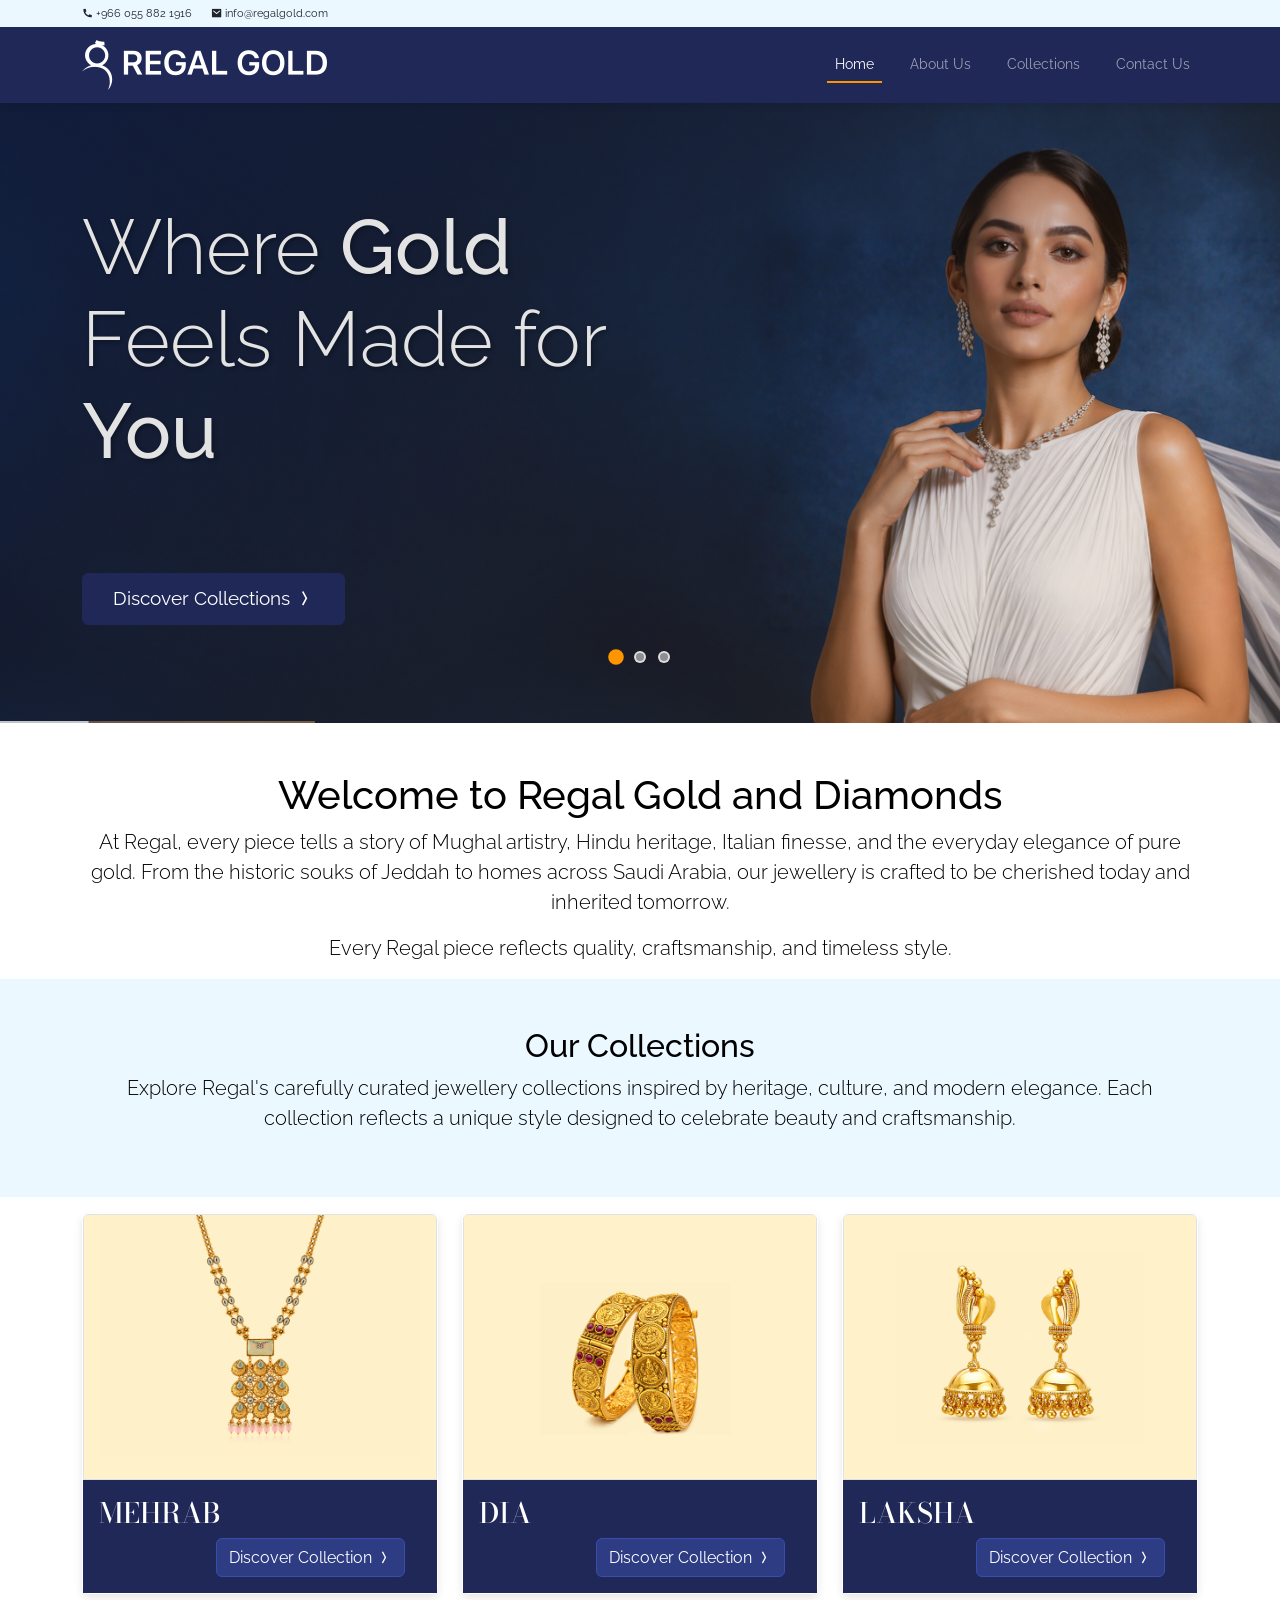
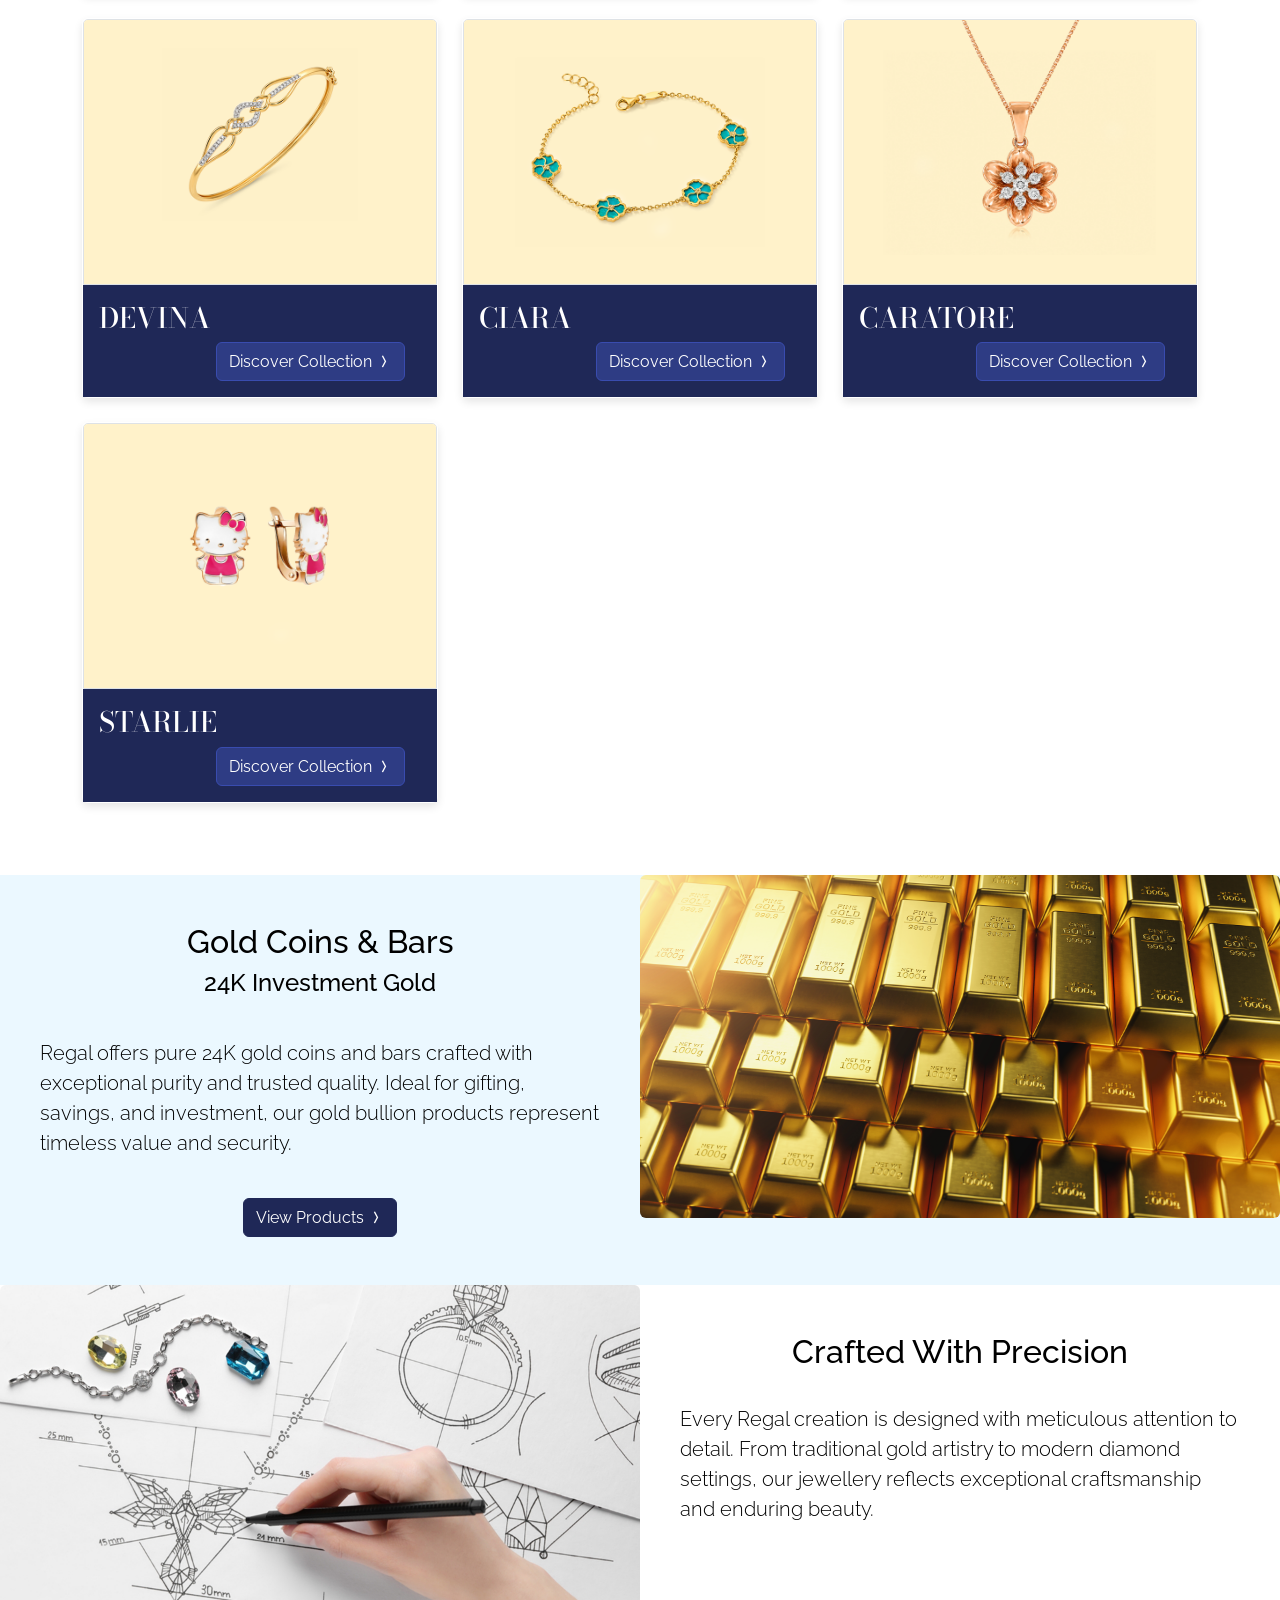
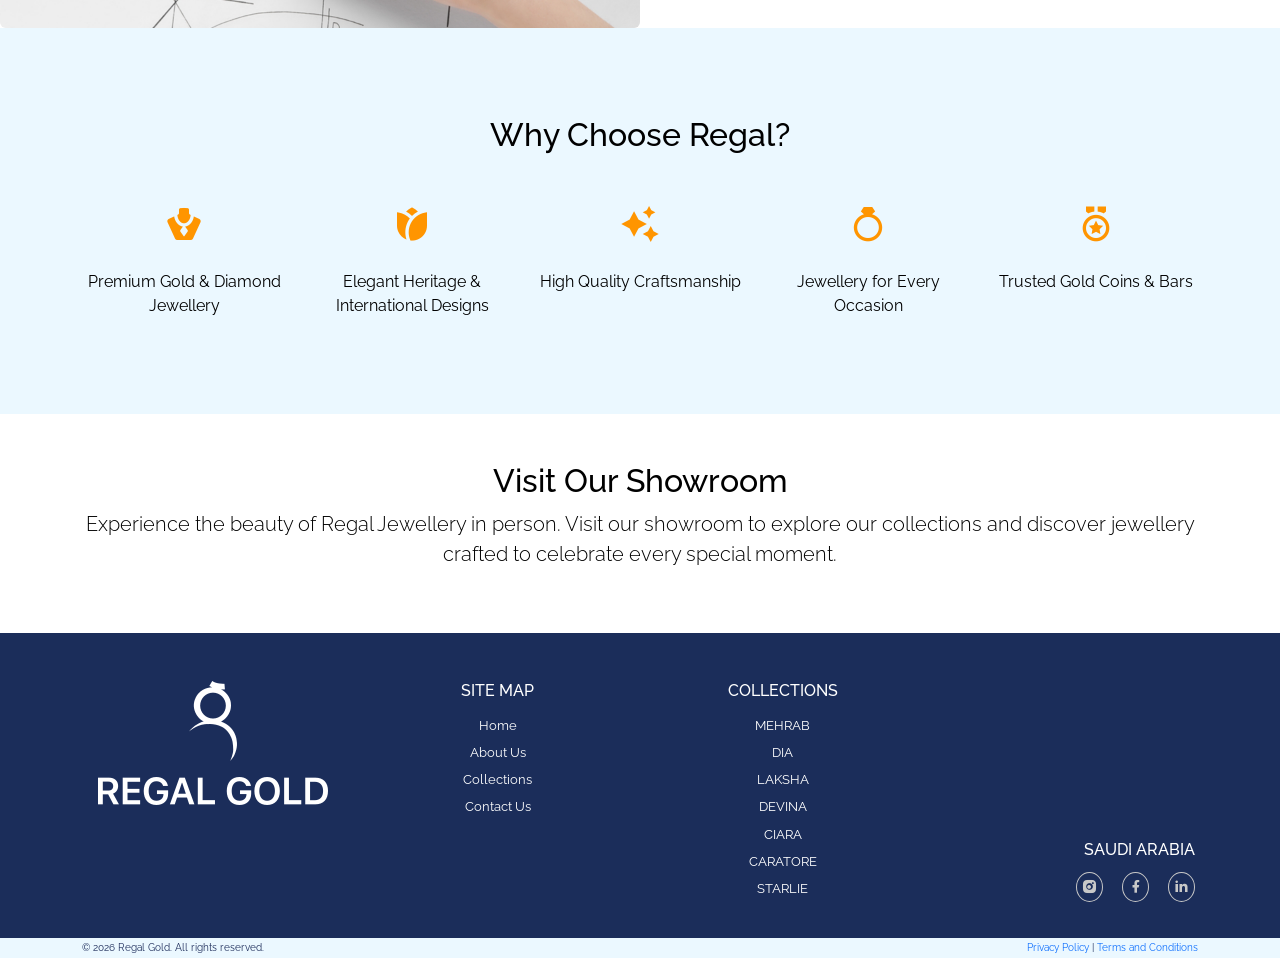
==== index.html @ 946ecf80 "Full and first commit" ====
<!DOCTYPE html>
<html lang="en">
<head>
    <meta charset="UTF-8">
    <meta name="viewport" content="width=device-width, initial-scale=1.0">
    <meta name="description" content="Regal Gold is a premium gold jewellers in Saudi Arabia, offering exquisite designs and exceptional craftsmanship.">
    <meta name="keywords" content="Regal Gold, gold jewelry, Saudi Arabia, exquisite designs, exceptional craftsmanship">
    <title>Regal Gold</title>

    <link rel="icon" href="favicon.ico" type="image/x-icon">
    <link rel="preconnect" href="https://fonts.googleapis.com">
    <link rel="preconnect" href="https://fonts.gstatic.com" crossorigin>
    <link href="https://fonts.googleapis.com/css2?family=Bodoni+Moda+SC:ital,opsz,wght@0,6..96,400..900;1,6..96,400..900&family=Cormorant:ital,wght@0,300..700;1,300..700&family=Raleway:ital,wght@0,100..900;1,100..900&display=swap" rel="stylesheet">

    <link rel="stylesheet" href="vendor/bs/css/bootstrap.min.css">
    <link rel="stylesheet" href="vendor/RemixIcon_Fonts/fonts/remixicon.css">
    <link rel="stylesheet" href="vendor/animate/animate.min.css">
    <link rel="stylesheet" href="https://unpkg.com/aos@next/dist/aos.css" />
    <link rel="stylesheet" href="styles.css?v=1.4">

</head>
<body>
    <header>
        <div class="top-bar">
            <div class="container">
                <div class="row">
                    <div class="col-12">
                        <span class="text-decoration-none text-dark me-3"><i class="ri-phone-fill"></i></a> +966 055 882 1916</span>
                        <span class="text-decoration-none text-dark me-3"><i class="ri-mail-fill"></i></a> info@regalgold.com</span>
                    </div>
                </div>
            </div>
        </div>
        <nav class="navbar navbar-expand-lg" data-bs-theme="dark">
            <div class="container">
                <a class="navbar-brand" href="#"><img src="assets/images/regal_gold_top_logo.png" alt="Regal Gold Logo"></a>
                <button class="navbar-toggler" type="button" data-bs-toggle="collapse" data-bs-target="#navbarNav"
                    aria-controls="navbarNav" aria-expanded="false" aria-label="Toggle navigation">
                    <span class="navbar-toggler-icon"></span>
                </button>
                <div class="collapse navbar-collapse" id="navbarNav">
                    <ul class="navbar-nav ms-auto">
                        <li class="nav-item">
                            <a class="nav-link active" href="#">Home</a>
                        </li>
                        <li class="nav-item">
                            <a class="nav-link" href="about-us.html">About Us</a>
                        </li>
                        <li class="nav-item">
                            <a class="nav-link" href="collections.html">Collections</a>
                        </li>
                        <li class="nav-item">
                            <a class="nav-link" href="contact-us.html">Contact Us</a>
                        </li>
                    </ul>
                </div>
            </div>
        </nav>
    </header>
    <div id="home-hero" class="hero-slideshow">
        <!-- Slide 1 -->
        <div class="hero-slide" style="background-image: url('assets/images/home-page-main-Banner.png');">
            <div class="hero-overlay"></div>
            <div class="hero-content">
                <div class="container">
                    <div class="row align-items-center">
                        <div class="col-md-6 text-center text-md-start">
                            <h1 class="animate__animated animate__fadeInDown">Where <b>Gold</b><br> Feels Made for <b>You</b></h1>
                            <p class="lead">&nbsp;</p>
                            <a href="collections.html" id="home_banner_btn" class="btn btn-primary animate__animated animate__fadeInUp animate__delay-1s">Discover Collections <i class="ri-arrow-right-wide-line"></i></a>
                        </div>
                    </div>
                </div>
            </div>
        </div>

        <!-- Slide 2 -->
        <div class="hero-slide" style="background-image: url('assets/images/home-banner-2a.png');">
            <div class="hero-overlay"></div>
            <div class="hero-content">
                <div class="container">
                    <div class="row align-items-center">
                        <div class="col-md-6 text-center text-md-start">
                            <h1 class="animate__animated animate__fadeInDown">Exquisite <b>Heritage</b><br> Meets <b>Elegance</b></h1>
                            <p class="lead">&nbsp;</p>
                            <a href="collections.html" id="home_banner_btn" class="btn btn-primary animate__animated animate__fadeInUp animate__delay-1s">Explore Now <i class="ri-arrow-right-wide-line"></i></a>
                        </div>
                    </div>
                </div>
            </div>
        </div> 

        <!-- Slide 3 -->
        <div class="hero-slide" style="background-image: url('assets/images/home-banner-3a.png');">
            <div class="hero-overlay"></div>
            <div class="hero-content">
                <div class="container">
                    <div class="row align-items-center">
                        <div class="col-md-6 text-center text-md-start">
                            <h1 class="animate__animated animate__fadeInDown">Crafted for <b>Your</b><br> Special <br><b>Moments</b></h1>
                            <p class="lead">&nbsp;</p>
                            <a href="collections.html" id="home_banner_btn" class="btn btn-primary animate__animated animate__fadeInUp animate__delay-1s">Browse Collections <i class="ri-arrow-right-wide-line"></i></a>
                        </div>
                    </div>
                </div>
            </div>
        </div>

        <!-- <div class="scroll-indicator" style="position: absolute; bottom: 15px; left: 0%; transform: translateX(-50%); opacity: 0.7; width: 100%; text-align: center; z-index: 10;">
            <div style="font-size: 1.5em; color: white; animation: bounce-down 2s infinite;">
                <i class="ri-arrow-down-double-fill"></i>
            </div>
        </div> -->

        <!-- Slide indicators -->
        <div class="hero-indicators">
            <span class="indicator active" data-slide="0"></span>
            <span class="indicator" data-slide="1"></span>
            <span class="indicator" data-slide="2"></span>
        </div>
    </div>

    <div class="container mt-5">
        <div class="row">
            <div class="col-12 text-center">
                <h1 class="animate__animated animate__fadeInDown" data-aos="fade-down" data-aos-duration="800">Welcome to Regal Gold and Diamonds</h1>
                <p class="lead animate__animated animate__fadeInUp" data-aos="fade-up" data-aos-duration="800" data-aos-delay="200">At Regal, every piece tells a story of Mughal artistry, Hindu heritage, Italian finesse, and the everyday elegance of pure gold. From the historic souks of Jeddah to homes across Saudi Arabia, our jewellery is crafted to be cherished today and inherited tomorrow.</p>
                <p class="lead animate__animated animate__fadeInUp" data-aos="fade-up" data-aos-duration="800" data-aos-delay="400">Every Regal piece reflects quality, craftsmanship, and timeless style.</p>
            </div>
        </div>
    </div>

    <div class="lighter-bg py-5">
        <div class="container">
            <div class="row">
                <div class="col-12 text-center">
                    <h2 class="animate__animated animate__bounceIn" data-aos="zoom-in" data-aos-duration="800">Our Collections</h2>
                    <p class="lead animate__animated animate__fadeIn" data-aos="fade-up" data-aos-duration="800" data-aos-delay="200">Explore Regal's carefully curated jewellery collections inspired by heritage, culture, and modern elegance. Each collection reflects a unique style designed to celebrate beauty and craftsmanship.</p>
                </div>
            </div>
        </div>
    </div>

    <div class="container mt-3 mb-5">
        <div class="row">
            <div class="col-md-4 mb-4">
                <div class="card h-100 animate__animated animate__fadeInUp">
                    <img src="assets/images/MEHRAB_800x600.png" class="card-img-top border" alt="mehrab">
                    <div class="card-body bg-dark text-white" style="background-color: #1f2857 !important;">
                        <h3 class="card-title home-collection">MEHRAB</h3>
                        <div class="text-end me-3">
                            <a href="collections.html#mehrab-section" class="btn btn-primary" style="border-color: #394caf; background-color: #2e3c84;">Discover Collection <i class="ri-arrow-right-wide-line"></i></a>
                        </div>
                    </div>
                </div>
            </div>
            <div class="col-md-4 mb-4"> 
                <div class="card h-100 animate__animated animate__fadeInUp animate__delay-1s">
                    <img src="assets/images/DIA_800x600.png" class="card-img-top border" alt="dia">
                    <div class="card-body bg-dark text-white" style="background-color: #1f2857 !important;">
                        <h3 class="card-title home-collection">DIA</h3>
                        <div class="text-end me-3">
                            <a href="collections.html#dia-section" class="btn btn-primary" style="border-color: #394caf; background-color: #2e3c84;">Discover Collection <i class="ri-arrow-right-wide-line"></i></a>
                        </div>
                    </div>
                </div>
            </div>
            <div class="col-md-4 mb-4">
                <div class="card h-100 animate__animated animate__fadeInUp animate__delay-2s">
                    <img src="assets/images/LAKSHA_800x600.png" class="card-img-top border" alt="laksha">
                    <div class="card-body bg-dark text-white" style="background-color: #1f2857 !important;">
                        <h3 class="card-title home-collection">LAKSHA</h3>
                        <div class="text-end me-3">
                            <a href="collections.html#laksha-section" class="btn btn-primary" style="border-color: #394caf; background-color: #2e3c84;">Discover Collection <i class="ri-arrow-right-wide-line"></i></a>
                        </div>
                    </div>
                </div>
            </div>

            <div class="col-md-4 mb-4"> 
                <div class="card h-100 animate__animated animate__fadeInUp animate__delay-1s">
                    <img src="assets/images/DEVINA_800x600.png" class="card-img-top border" alt="celeste">
                    <div class="card-body bg-dark text-white" style="background-color: #1f2857 !important;">
                        <h3 class="card-title home-collection">DEVINA</h3>
                        <div class="text-end me-3">
                            <a href="collections.html#devina-section" class="btn btn-primary" style="border-color: #394caf; background-color: #2e3c84;">Discover Collection <i class="ri-arrow-right-wide-line"></i></a>
                        </div>
                    </div>
                </div>
            </div>
            <div class="col-md-4 mb-4">
                <div class="card h-100 animate__animated animate__fadeInUp">
                    <img src="assets/images/CIARA_800x600.png" class="card-img-top border" alt="ciara">
                    <div class="card-body bg-dark text-white" style="background-color: #1f2857 !important;">
                        <h3 class="card-title home-collection">CIARA</h3>
                        <div class="text-end me-3">
                            <a href="collections.html#ciara-section" class="btn btn-primary" style="border-color: #394caf; background-color: #2e3c84;">Discover Collection <i class="ri-arrow-right-wide-line"></i></a>
                        </div>
                    </div>
                </div>
            </div>
            <div class="col-md-4 mb-4">
                <div class="card h-100 animate__animated animate__fadeInUp animate__delay-2s">
                    <img src="assets/images/CARATORE-800x600.png" class="card-img-top border" alt="caratore">
                    <div class="card-body bg-dark text-white" style="background-color: #1f2857 !important;">
                        <h3 class="card-title home-collection">CARATORE</h3>
                        <div class="text-end me-3">
                            <a href="collections.html#caratore-section" class="btn btn-primary" style="border-color: #394caf; background-color: #2e3c84;">Discover Collection <i class="ri-arrow-right-wide-line"></i></a>
                        </div>
                    </div>
                </div>
            </div>
            <div class="col-md-4 mb-4">
                <div class="card h-100 animate__animated animate__fadeInUp animate__delay-2s">
                    <img src="assets/images/STARLIE_800x600.png" class="card-img-top border" alt="starlie">
                    <div class="card-body bg-dark text-white" style="background-color: #1f2857 !important;">
                        <h3 class="card-title home-collection">STARLIE</h3>
                        <div class="text-end me-3">
                            <a href="collections.html#starlie-section" class="btn btn-primary" style="border-color: #394caf; background-color: #2e3c84;">Discover Collection <i class="ri-arrow-right-wide-line"></i></a>
                        </div>
                    </div>
                </div>
            </div>
        </div>
    </div>

    <div class="lighter-bg">
        <div class="container-fluid p-0">
            <div class="row g-0">
                <div class="col-md-6 text-center py-5 px-3" data-aos="fade-right" data-aos-duration="800">
                    <h2 class="animate__animated animate__fadeInDown">Gold Coins & Bars</h2>
                    <h4 class="animate__animated animate__fadeInDown animate__delay-1s mb-3">24K Investment Gold</h4>
                    <p class="lead animate__animated animate__fadeInUp p-4 text-start text-justify">Regal offers pure 24K gold coins and bars crafted with exceptional purity and trusted quality. Ideal for gifting, savings, and investment, our gold bullion products represent timeless value and security.</p>
                    <a href="#" class="btn btn-primary animate__animated animate__fadeInUp animate__delay-2s">View Products <i class="ri-arrow-right-wide-line"></i></a>
                </div>
                <div class="col-md-6 p-0" data-aos="fade-left" data-aos-duration="800">
                    <img loading="lazy" src="assets/images/goldbars.png" alt="Gold Coins and Bars" class="img-fluid w-100 rounded animate__animated animate__fadeIn">
                </div>
            </div>
        </div>
    </div>

    <div class="container-fluid p-0">
        <div class="row g-0">
            <div class="col-md-6 p-0" data-aos="fade-right" data-aos-duration="800">
                <img loading="lazy" src="assets/images/precision.png" alt="Crafted With Precision" class="img-fluid w-100 rounded animate__animated animate__fadeIn">
            </div>
            <div class="col-md-6 text-center py-5 px-3" data-aos="fade-left" data-aos-duration="800">
                <h2 class="animate__animated animate__fadeInDown">Crafted With Precision</h2>
                <p class="lead animate__animated animate__fadeInUp p-4 text-start text-justify">Every Regal creation is designed with meticulous attention to detail. From traditional gold artistry to modern diamond settings, our jewellery reflects exceptional craftsmanship and enduring beauty.</p>
            </div>
        </div>
    </div>

    <div class="lighter-bg py-4">
        <div class="container">
            <div class="row">
                <div class="col-12 py-5 text-center">
                    <h2 class="py-3 animate__animated animate__fadeInDown" data-aos="zoom-in" data-aos-duration="800">Why Choose Regal?</h2>
                    <div class="row justify-content-center mt-4">
                        <div class="col-6 col-md-4 col-lg-2-4 mb-4 animate__animated animate__fadeInUp" data-aos="fade-in-left" data-aos-duration="500" data-aos-delay="400" style="flex: 0 0 20%; max-width: 20%;">
                            <div>
                                <div class="mb-3">
                                    <i class="ri-jewelry-fill" style="font-size: 2.5em; color: #ff9500;"></i>
                                </div>
                                <p class="mb-0">Premium Gold & Diamond Jewellery</p>
                            </div>
                        </div>
                        <div class="col-6 col-md-4 col-lg-2-4 mb-4 animate__animated animate__fadeInDown" data-aos="fade-in-left" data-aos-duration="500" data-aos-delay="500" style="flex: 0 0 20%; max-width: 20%;">
                            <div>
                                <div class="mb-3">
                                    <i class="ri-flower-fill" style="font-size: 2.5em; color: #ff9500;"></i>
                                </div>
                                <p class="mb-0">Elegant Heritage & International Designs</p>
                            </div>
                        </div>
                        <div class="col-6 col-md-4 col-lg-2-4 mb-4 animate__animated animate__fadeInUp" data-aos="fade-in-left" data-aos-duration="500" data-aos-delay="600" style="flex: 0 0 20%; max-width: 20%;">
                            <div>
                                <div class="mb-3">
                                    <i class="ri-sparkling-2-fill" style="font-size: 2.5em; color: #ff9500;"></i>
                                </div>
                                <p class="mb-0">High Quality Craftsmanship</p>
                            </div>
                        </div>
                        <div class="col-6 col-md-4 col-lg-2-4 mb-4 animate__animated animate__fadeInDown" data-aos="fade-in-left" data-aos-duration="500" data-aos-delay="700" style="flex: 0 0 20%; max-width: 20%;">
                            <div>
                                <div class="mb-3">
                                    <i class="ri-diamond-ring-fill" style="font-size: 2.5em; color: #ff9500;"></i>
                                </div>
                                <p class="mb-0">Jewellery for Every Occasion</p>
                            </div>
                        </div>
                        <div class="col-6 col-md-4 col-lg-2-4 mb-4 animate__animated animate__fadeInUp" data-aos="fade-in-left" data-aos-duration="500" data-aos-delay="800" style="flex: 0 0 20%; max-width: 20%;">
                            <div>
                                <div class="mb-3">
                                    <i class="ri-medal-line" style="font-size: 2.5em; color: #ff9500;"></i>
                                </div>
                                <p class="mb-0">Trusted Gold Coins & Bars</p>
                            </div>
                        </div>
                    </div>
                </div>
            </div>
        </div>
    </div>

    <div class="container mt-5 mb-5">
        <div class="row">
            <div class="col-12 text-center" data-aos="fade-up" data-aos-duration="800">
                <h2 class="animate__animated animate__fadeInDown">Visit Our Showroom</h2>
                <p class="lead animate__animated animate__fadeInUp">Experience the beauty of Regal Jewellery in person. Visit our showroom to explore our collections and discover jewellery crafted to celebrate every special moment.</p>
            </div>
        </div>
    </div>


    <footer class="pt-5 pb-2">
        <div class="container">
            <div class="row">
                <div class="col-md-3 mb-3">
                    <div><img src="assets/images/regal_gold_icon_80px.png" alt="Regal Gold Footer Icon" class="mb-3"></div>
                    <div><img src="assets/images/regal_gold_logo_230px.png" alt="Regal Gold Footer Logo" class="mb-3"></div>
                </div>
                <div class="col-md-3 mb-3">
                    <h6 class="text-uppercase mb-3 animate__animated animate__pulse">Site Map</h6>
                    <ul class="list-unstyled">
                        <li class="mb-2"><a href="index.html" class="text-decoration-none text-white">Home</a></li>
                        <li class="mb-2"><a href="about-us.html" class="text-decoration-none text-white">About Us</a></li>
                        <li class="mb-2"><a href="collections.html" class="text-decoration-none text-white">Collections</a></li>
                        <li class="mb-2"><a href="contact-us.html" class="text-decoration-none text-white">Contact Us</a></li>
                    </ul>
                </div>
                <div class="col-md-3 mb-3">
                    <h6 class="text-uppercase mb-3 animate__animated animate__pulse">Collections</h6>
                    <ul class="list-unstyled">
                        <li class="mb-2"><a href="collections.html#mehrab-section" class="text-decoration-none text-white">MEHRAB</a></li>
                        <li class="mb-2"><a href="collections.html#dia-section" class="text-decoration-none text-white">DIA</a></li>
                        <li class="mb-2"><a href="collections.html#laksha-section" class="text-decoration-none text-white">LAKSHA</a></li>
                        <li class="mb-2"><a href="collections.html#devina-section" class="text-decoration-none text-white">DEVINA</a></li>
                        <li class="mb-2"><a href="collections.html#ciara-section" class="text-decoration-none text-white">CIARA</a></li>
                        <li class="mb-2"><a href="collections.html#caratore-section" class="text-decoration-none text-white">CARATORE</a></li>
                        <li class="mb-2"><a href="collections.html#starlie-section" class="text-decoration-none text-white">STARLIE</a></li>
                    </ul>
                </div>
                <div class="col-md-3 mb-3 location-info">
                    <div id="location-bottom">
                        <h6 class="text-uppercase mb-3 animate__animated animate__pulse">Saudi Arabia</h6>
                        <div class="social-icons">
                            <a href="#" class="text-decoration-none me-3"><i class="ri-instagram-fill"></i></a>
                            <a href="#" class="text-decoration-none me-3"><i class="ri-facebook-fill"></i></a>
                            <a href="#" class="text-decoration-none"><i class="ri-linkedin-fill"></i></a>
                        </div>
                    </div>
                </div>
            </div>
        </div>
    </footer>
    <div class="bottom-bar mb-0">
        <div class="container">
            <div class="row">
                <div class="col-12">
                    <span>&copy; 2026 Regal Gold. All rights reserved.</span>
                    <span class="float-end"><a href="privacy-policy.html" class="text-decoration-none">Privacy Policy</a> | <a href="terms-conditions.html" class="text-decoration-none">Terms and Conditions</a></span>
                </div>
            </div>
        </div>
    </div>

    <div class="go-top">
        <div>
        <i class="ri-arrow-up-double-line"></i>
        </div>
    </div>

    <script src="vendor/bs/js/bootstrap.bundle.min.js"></script>
    <script src="https://unpkg.com/aos@next/dist/aos.js"></script>
    <script src="assets/js/script.js?j=2"></script>
</body>
</html>
---- styles.css ----
/* *********************************
 * CSS for Regal Gold
 * Author: Viggie
 * Created: 2026-03-09
 * This stylesheet is the master css file for the Regal Gold theme. It includes all the necessary styles to create a luxurious and elegant look for the website. The color scheme is based on gold and black, with accents of white and gray to add contrast and depth. The typography is chosen to complement the regal theme, with a mix of serif and sans-serif fonts. Overall, this stylesheet aims to create a visually stunning and cohesive design that reflects the opulence and grandeur of the Regal Gold theme.
 * ********************************* */
/* Global Reset */
 html, body {
  overflow-x: hidden;
}
/* Global Styles */
body {
    font-family: 'Raleway', sans-serif;
    background-color: #ffffff;
    color: #000000;
    margin: 0;
    padding: 0;
    position: relative;
}
header {
    background-color: #ffffff;
    position: sticky;
    top: 0;
    z-index: 1000;
    box-shadow: 0 2px 8px rgba(0, 0, 0, 0.1);
    transition: box-shadow 0.3s ease;
}
header:hover {
    box-shadow: 0 4px 12px rgba(0, 0, 0, 0.15);
}
.top-bar, .bottom-bar {
    background-color: #ebf8ff;
    padding: 5px 0;
    font-size: 0.7em;
    color: #1d2c5a;
}
.bottom-bar {
    font-size: 0.6em;
    padding: 3px 0;
}
nav {    
    background-color: #1f2857;
}
nav .navbar-brand img {
    height: 50px;
}
nav .navbar-nav .nav-item {
    margin-left: 20px;
}
nav .navbar-nav .nav-link {
    font-size: 0.9rem;
    border-bottom: 1px solid transparent;
}
nav .navbar-nav .nav-link:hover {
    text-decoration: none;
    border-bottom: 1px solid white;
}
/* Footer Styles */
footer {    
    background-color: #1b2d5a;
    text-align: center;
    color: white;
    font-size: 0.8em;
}
footer .location-info {
    position: relative;
    text-align: left;
    padding-left: 15px;
}
footer .location-info #location-bottom {
    position: absolute;
    bottom: 15px;
    right: 15px;
    text-align: right;
}
/* Footer link underline animation on hover */
footer a {
    position: relative;
    text-decoration: none;
    transition: color 0.3s ease;
}
footer a::after {
    content: '';
    position: absolute;
    bottom: -3px;
    left: 0;
    width: 0;
    height: 1px;
    background-color: #ff9500;
    transition: width 0.3s ease;
}
footer a:hover::after {
    width: 100%;
}

footer .social-icons a {
    color: #c8c8c8;
    transition: color 0.3s ease;
    border: 1px solid #c8c8c8;
    border-radius: 50%;
    padding: 5px;
    font-size: 1.2em;
    text-align: right;
}
footer .social-icons a::after {
    background-color: transparent;
}
.go-top {
    position: fixed;
    bottom: 20px;
    right: 20px;
    background-color: #ff9500;
    color: #1b2d5a;
    padding: 10px;
    border-radius: 50%;
    cursor: pointer;
    display: none;
    font-weight: bold;
}
.lighter-bg {
    background-color: #ebf8ff;
}

/* Home Page Styles */
h1, h2, h3, .btn {
    font-family: "Raleway", sans-serif;
}
.card-title {
    font-family: "Bodoni Moda SC", serif;
}
.btn-primary {
    background-color: #1f2857;
    border-color: #1f2857;
}
.btn-primarylite {
    background-color: #2e3c84;
    border-color: #2e3c84;
    color: white;
}
.btn-primary:hover, .btn-primarylite:hover {
    background-color: #1b2d5a;
    border-color: #1d2c5a;
}

/* zoom effect & subtle shadow for product cards */
.card {
    box-shadow: 0 4px 8px rgba(0, 0, 0, 0.1);
    transition: box-shadow 0.3s ease;
}
.card:hover {
    transform: scale(1.05);
    transition: transform 0.3s ease;
    box-shadow: 0 8px 16px rgba(0, 0, 0, 0.2);
}

/* Zoom effect for images */
.img-fluid {
    transition: transform 0.3s ease;
}
.img-fluid:hover {
    transform: scale(1.05);
}
/* zoom effect for buttons */
.btn {
    transition: transform 0.3s ease, box-shadow 0.3s ease;
}
.btn:hover {
    transform: scale(1.05);
    box-shadow: 0 8px 16px rgba(255, 149, 0, 0.3);
    text-decoration: none;
}

/* Gold accent for icons */
.gold-accent {
    color: #ff9500;
}
.dark-gold {
    color: #7c5b09;
}

/* Hero Section */
#home-hero, #collection-hero {
    background-size: cover;
    background-position: center;
    background-repeat: no-repeat;
    color: white;
    padding: 120px 0;
    text-align: center;
    position: relative;
    min-height: 620px;
    display: flex;
    align-items: center;
    overflow: hidden;
}
#collection-hero {
    background: linear-gradient(135deg, rgba(31, 40, 87, 0.4) 0%, rgba(255, 149, 0, 0.1) 100%), url('assets/images/wb-2.png') center/cover no-repeat;
}
#home-hero.hero-section {
    background: linear-gradient(135deg, rgba(31, 40, 87, 0.4) 0%, rgba(255, 149, 0, 0.1) 100%), url('assets/images/home-page-main-Banner.png') center/cover no-repeat;
}

/* Hero Slideshow */
.hero-slideshow {
    position: relative;
    min-height: 620px;
    overflow: hidden;
    padding: 0;
    display: flex;
    align-items: center;
    justify-content: center;
}

.hero-slide {
    position: absolute;
    top: 0;
    left: 0;
    width: 100%;
    height: 100%;
    background-size: cover;
    background-position: center;
    background-repeat: no-repeat;
    opacity: 0;
    transition: opacity 0.8s ease-in-out;
    display: flex;
    align-items: center;
    justify-content: center;
}

.hero-slide.active {
    opacity: 1;
    z-index: 5;
}

.hero-overlay {
    position: absolute;
    top: 0;
    left: 0;
    width: 100%;
    height: 100%;
    background: linear-gradient(135deg, rgba(31, 40, 87, 0.4) 0%, rgba(255, 149, 0, 0.1) 100%);
    z-index: 2;
}

.hero-content {
    position: relative;
    z-index: 3;
    width: 100%;
    padding: 120px 0;
    display: flex;
    align-items: center;
    justify-content: center;
    color: white;
}

.hero-content .container {
    width: 100%;
}

.hero-indicators {
    position: absolute;
    bottom: 60px;
    left: 50%;
    transform: translateX(-50%);
    display: flex;
    gap: 12px;
    z-index: 10;
}

.indicator {
    width: 12px;
    height: 12px;
    border-radius: 50%;
    background-color: rgba(255, 255, 255, 0.5);
    cursor: pointer;
    transition: all 0.3s ease;
    border: 2px solid rgba(255, 255, 255, 0.7);
}

.indicator.active {
    background-color: #ff9500;
    transform: scale(1.3);
    border-color: #ff9500;
}

.indicator:hover {
    background-color: rgba(255, 255, 255, 0.8);
}
#home-hero h1, #collection-hero h1 {
    font-size: 4.8em;
    font-weight: 300;
    color: #e3e3e3;
    margin-bottom: 20px;
    text-shadow: 2px 2px 4px rgba(0, 0, 0, 0.3);
}
#home-hero h1 b, #collection-hero h1 b {
    font-weight: 500;
}
#home-hero p, #collection-hero p {
    font-size: 1.9em;
    color:#e3e3e3;
    margin-bottom: 30px;
    text-shadow: 1px 1px 3px rgba(0, 0, 0, 0.2);
}
#home-hero .btn {
    font-size: 1.2em;
    padding: 10px 30px;
}
#home-hero img {
    box-shadow: 0 10px 30px rgba(0, 0, 0, 0.3);
    border-radius: 10px;
    animation-duration: 1s !important;
}

/* ================================
   ENHANCED ANIMATIONS & TRANSITIONS
   ================================ */

/* Navigation improvements */
nav .navbar-nav .nav-link {
    position: relative;
    transition: color 0.3s ease;
}
nav .navbar-nav .nav-link::after {
    content: '';
    position: absolute;
    bottom: 0;
    left: 0;
    width: 0;
    height: 2px;
    background-color: #ff9500;
    transition: width 0.3s ease;
}
nav .navbar-nav .nav-link:hover::after {
    width: 100%;
}
nav .navbar-nav .nav-link.active::after {
    width: 100%;
}

/* Collection page styles */
.Cormorant {
    font-family: "Cormorant", serif;
}
.Bodoni {
    font-family: "Bodoni Moda SC", serif;
}
.collection-section {
    border-top: 1px solid #e3e3e3;
}
.collection-title {
    font-family: "Cormorant", serif;
    font-family: "Bodoni Moda SC", serif;
    font-size: 4em;
    font-weight: 400;
    color: #7c5b09;
    margin-bottom: 20px;
}
.collection-subtitle {
    font-size: 1.8em;
    color: #1f2857;
    margin-bottom: 15px;
}
.collection-description {
    font-size: 1.2em;
    margin-bottom: 30px;
}


/* Go-top button enhancements */
.go-top {
    transition: all 0.3s ease;
}
.go-top:hover {
    background-color: #fff;
    color: #ff9500;
    transform: scale(1.1);
    box-shadow: 0 8px 16px rgba(255, 149, 0, 0.4);
}

/* Enhanced card transitions */
.card {
    border: 1px solid transparent;
    transition: all 0.4s cubic-bezier(0.25, 0.46, 0.45, 0.94);
}
.card:hover {
    border-color: #ff9500;
    box-shadow: 0 12px 24px rgba(255, 149, 0, 0.15);
}

/* Enhanced image animations */
.img-fluid {
    transition: transform 0.5s cubic-bezier(0.25, 0.46, 0.45, 0.94), 
                filter 0.5s ease;
}
.img-fluid:hover {
    filter: brightness(1.1) drop-shadow(0 8px 16px rgba(31, 40, 87, 0.2));
}

/* AOS custom animations */
@keyframes fade-in-zoom {
    from {
        opacity: 0;
        transform: scale(0.95);
    }
    to {
        opacity: 1;
        transform: scale(1);
    }
}

@keyframes fade-in-left {
    from {
        opacity: 0;
        transform: translateX(-30px);
    }
    to {
        opacity: 1;
        transform: translateX(0);
    }
}

@keyframes fade-in-right {
    from {
        opacity: 0;
        transform: translateX(30px);
    }
    to {
        opacity: 1;
        transform: translateX(0);
    }
}

@keyframes slide-down {
    from {
        opacity: 0;
        transform: translateY(-20px);
    }
    to {
        opacity: 1;
        transform: translateY(0);
    }
}

@keyframes slide-up {
    from {
        opacity: 0;
        transform: translateY(20px);
    }
    to {
        opacity: 1;
        transform: translateY(0);
    }
}

@keyframes gold-glow {
    0% {
        box-shadow: 0 0 0 0 rgba(255, 149, 0, 0.4);
    }
    70% {
        box-shadow: 0 0 0 10px rgba(255, 149, 0, 0);
    }
    100% {
        box-shadow: 0 0 0 0 rgba(255, 149, 0, 0);
    }
}

.fade-in-zoom {
    animation: fade-in-zoom 0.6s ease-out;
}

.fade-in-left {
    animation: fade-in-left 0.6s ease-out;
}

.fade-in-right {
    animation: fade-in-right 0.6s ease-out;
}

.slide-down {
    animation: slide-down 0.6s ease-out;
}

.slide-up {
    animation: slide-up 0.6s ease-out;
}

.gold-glow {
    animation: gold-glow 2s infinite;
}

/* Smooth scroll behavior */
html {
    scroll-behavior: smooth;
}

/* Global transitions */
* {
    transition: background-color 0.3s ease, color 0.3s ease, border-color 0.3s ease;
}

/* Links smooth transitions */
a {
    transition: all 0.3s ease;
}

.page_top {
    background-image: linear-gradient(rgba(0, 0, 0, 0.5), rgba(0, 0, 0, 0.5)), url('assets/images/About-us-Page-banner.png');
    background-size: cover;
    background-position: top center;
    color: white;
}

/* Lazy loading image fade-in */
img[loading="lazy"] {
    animation: fade-in-zoom 0.6s ease-out;
}

/* Scroll-down indicator animation (optional) */
@keyframes bounce-down {
    0%, 20%, 50%, 80%, 100% {
        transform: translateY(0);
    }
    40% {
        transform: translateY(-10px);
    }
    60% {
        transform: translateY(-5px);
    }
}

.scroll-indicator {
    animation: bounce-down 2s infinite;
}

/* Button link pseudo-effects */
.btn-primary {
    position: relative;
    overflow: hidden;
}
.btn-primary::before {
    content: '';
    position: absolute;
    top: 0;
    left: -100%;
    width: 100%;
    height: 100%;
    background: linear-gradient(90deg, transparent, rgba(255, 255, 255, 0.3), transparent);
    transition: left 0.5s ease;
}
.btn-primary:hover::before {
    left: 100%;
}

/* Slideshow Styles */
.slideshow-container {
    position: relative;
    display: flex;
    flex-direction: column;
    height: 100%;
    min-height: 300px;
}

.slideshow-card {
    flex-grow: 1;
    display: flex;
    flex-direction: column;
    overflow: hidden;
    position: relative;
    max-height: 360px;
    transition: box-shadow 0.3s ease, transform 0.3s ease;
}

.slideshow-card:hover {
    box-shadow: 0 12px 24px rgba(0, 0, 0, 0.15);
    transform: translateY(-4px);
}

.slide {
    flex-grow: 1;
    display: flex;
    align-items: center;
    justify-content: center;
    overflow: hidden;
}

.slide img {
    max-width: 100%;
    height: 230px;
    object-fit: contain;
    transition: transform 0.3s ease, filter 0.3s ease, box-shadow 0.3s ease;
}

.slide:hover img {
    transform: scale(1.3);
}

.slide.fade {
    animation: fade-slide 0.4s ease-in-out;
}

@keyframes fade-slide {
    from {
        opacity: 0;
    }
    to {
        opacity: 1;
    }
}

.slide-btn {
    position: absolute;
    top: 50%;
    transform: translateY(-50%);
    background-color: rgba(31, 40, 87, 0.1);
    color: #fff;
    border: none;
    padding: 7px 9px;
    font-size: 1.5rem;
    cursor: pointer;
    border-radius: 10px;
    transition: all 0.3s ease;
    z-index: 10;
}

.slide-btn:hover {
    background-color: rgba(255, 149, 0, 0.9);
    transform: translateY(-50%) scale(1.1);
}

.slide-btn.prev {
    left: 10px;
}

.slide-btn.next {
    right: 10px;
}

.slide-indicator {
    position: absolute;
    bottom: 12px;
    right: 12px;
    background-color: rgba(31, 40, 87, 0.3);
    color: #fff;
    padding: 6px 12px;
    border-radius: 20px;
    font-size: 0.75rem;
    font-weight: 600;
    z-index: 5;
}

@media (max-width: 768px) {
    #home-hero, #collection-hero {
        min-height: 450px;
    }
    .hero-slideshow {
        min-height: 450px;
    }
    #home-hero h1, #collection-hero h1 {
        font-size: 2.4em;
        margin-bottom: 20px;
    }

    .slide-btn {
        padding: 8px 12px;
        font-size: 1.2rem;
    }
    
    .slide-btn.prev {
        left: 5px;
    }
    
    .slide-btn.next {
        right: 5px;
    }
    
    .slide-indicator {
        font-size: 0.75rem;
        padding: 4px 8px;
        bottom: 8px;
        right: 8px;
    }

    footer .location-info {
        text-align: center;
        padding-left: 5px;
    }
}
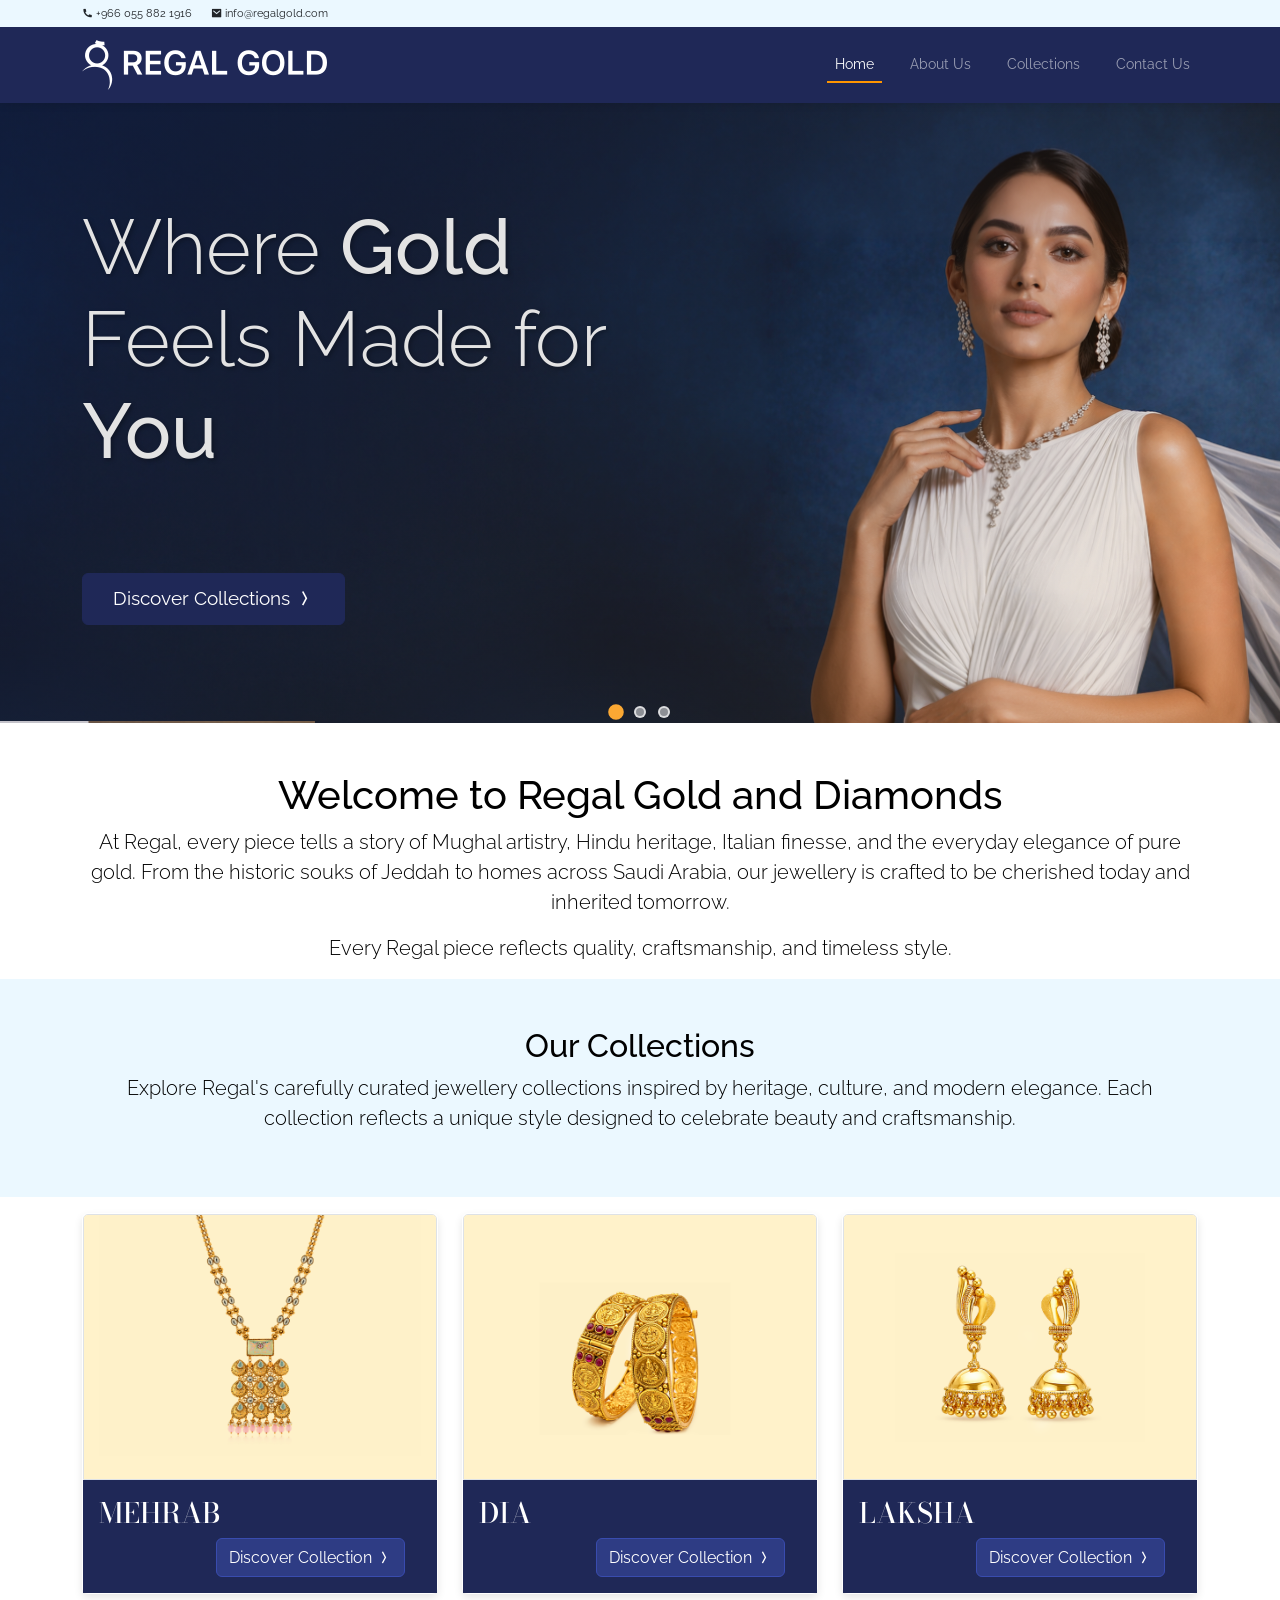
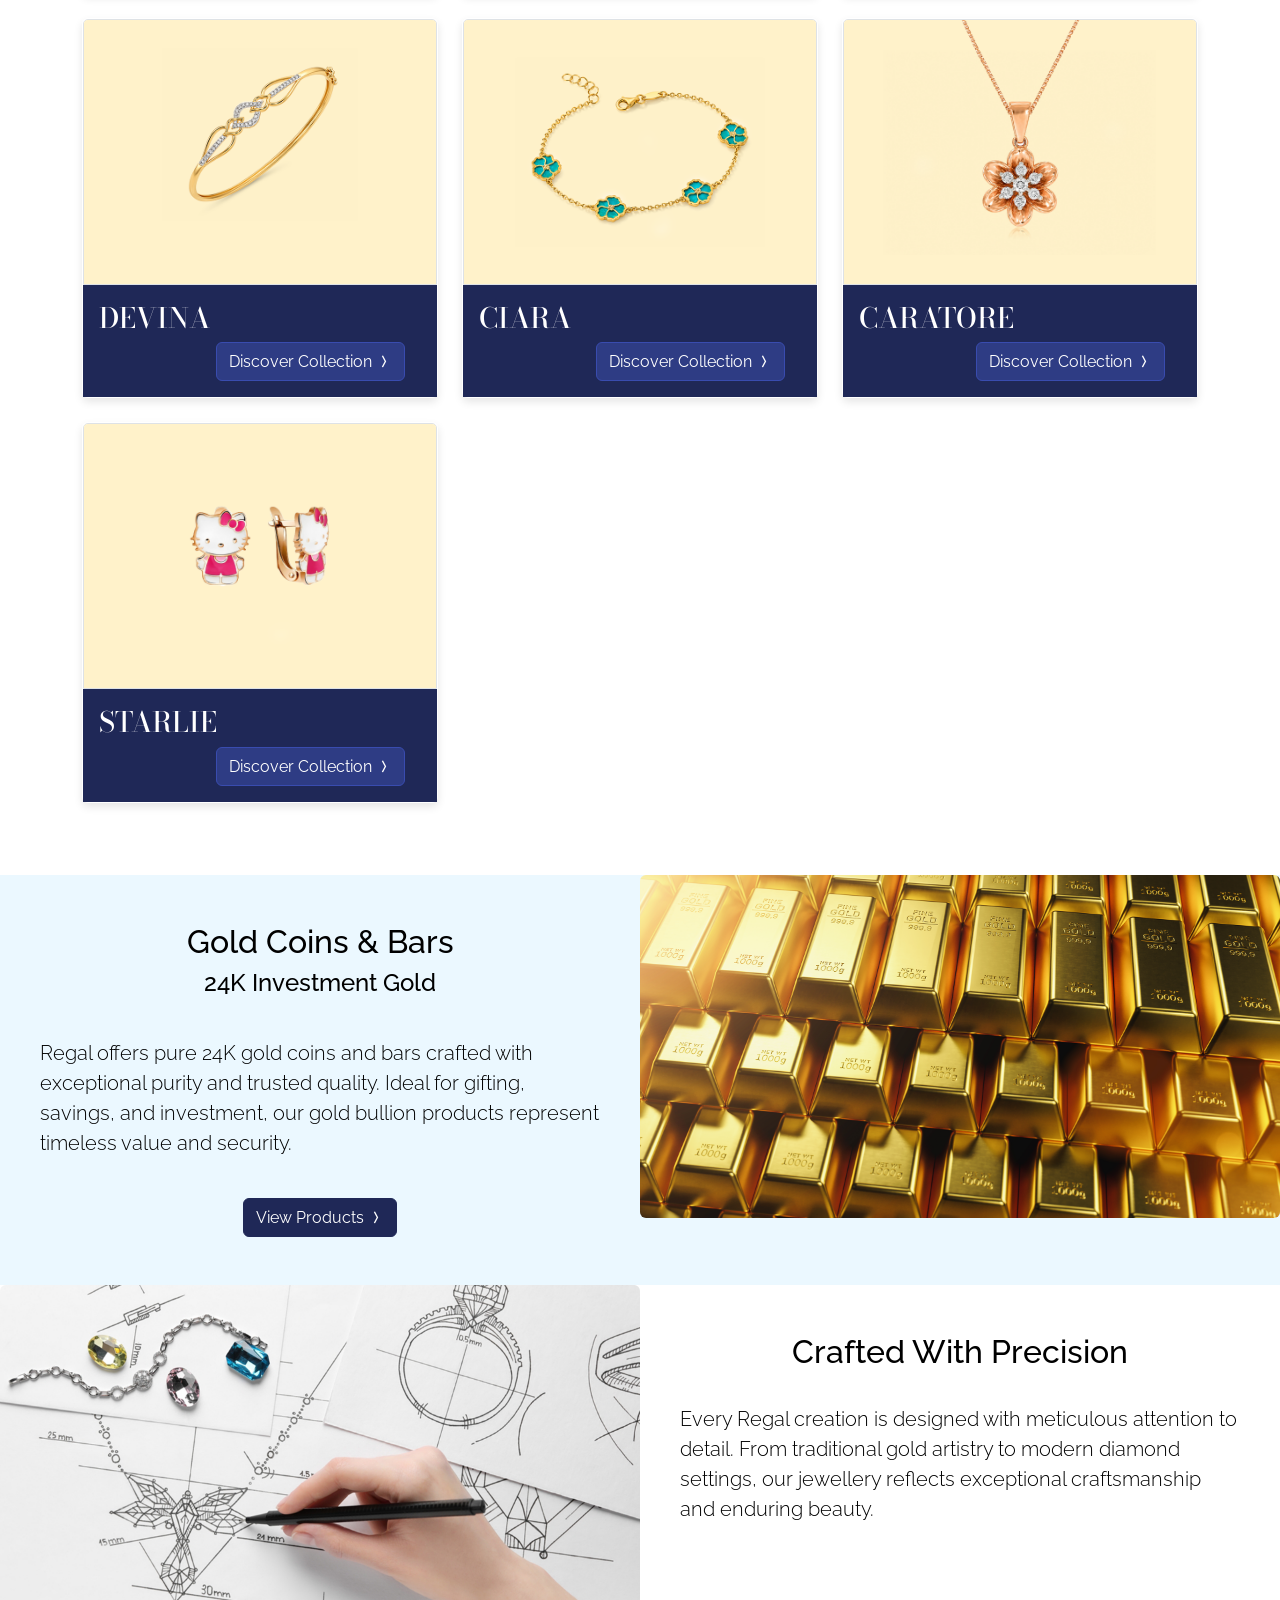
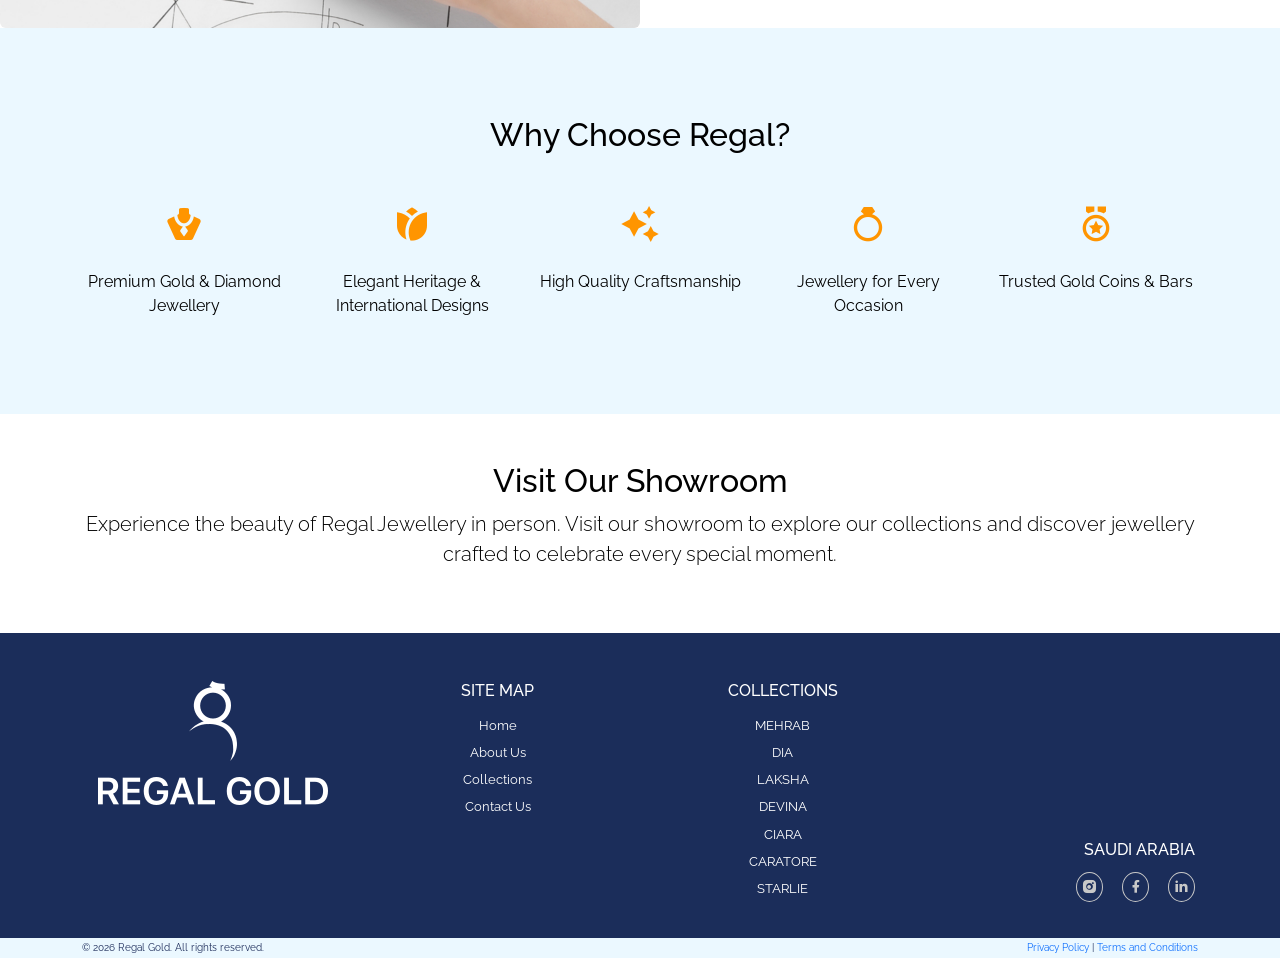
==== commit c394811b: "home banner full view for mobile screen" ====
--- a/index.html
+++ b/index.html
@@ -16,7 +16,7 @@
     <link rel="stylesheet" href="vendor/RemixIcon_Fonts/fonts/remixicon.css">
     <link rel="stylesheet" href="vendor/animate/animate.min.css">
     <link rel="stylesheet" href="https://unpkg.com/aos@next/dist/aos.css" />
-    <link rel="stylesheet" href="styles.css?v=1.4">
+    <link rel="stylesheet" href="styles.css?v=1.5">
 
 </head>
 <body>
@@ -25,8 +25,8 @@
             <div class="container">
                 <div class="row">
                     <div class="col-12">
-                        <span class="text-decoration-none text-dark me-3"><i class="ri-phone-fill"></i></a> +966 055 882 1916</span>
-                        <span class="text-decoration-none text-dark me-3"><i class="ri-mail-fill"></i></a> info@regalgold.com</span>
+                        <a href="tel:+9660558821916" class="text-decoration-none text-dark me-3"><i class="ri-phone-fill"></i> +966 055 882 1916</a>
+                        <a href="mailto:info@regalgold.com" class="text-decoration-none text-dark me-3"><i class="ri-mail-fill"></i> info@regalgold.com</a>
                     </div>
                 </div>
             </div>
@@ -64,7 +64,7 @@
             <div class="hero-content">
                 <div class="container">
                     <div class="row align-items-center">
-                        <div class="col-md-6 text-center text-md-start">
+                        <div class="col-6 text-center text-md-start">
                             <h1 class="animate__animated animate__fadeInDown">Where <b>Gold</b><br> Feels Made for <b>You</b></h1>
                             <p class="lead">&nbsp;</p>
                             <a href="collections.html" id="home_banner_btn" class="btn btn-primary animate__animated animate__fadeInUp animate__delay-1s">Discover Collections <i class="ri-arrow-right-wide-line"></i></a>
@@ -80,7 +80,7 @@
             <div class="hero-content">
                 <div class="container">
                     <div class="row align-items-center">
-                        <div class="col-md-6 text-center text-md-start">
+                        <div class="col-6 text-center text-md-start">
                             <h1 class="animate__animated animate__fadeInDown">Exquisite <b>Heritage</b><br> Meets <b>Elegance</b></h1>
                             <p class="lead">&nbsp;</p>
                             <a href="collections.html" id="home_banner_btn" class="btn btn-primary animate__animated animate__fadeInUp animate__delay-1s">Explore Now <i class="ri-arrow-right-wide-line"></i></a>
@@ -96,7 +96,7 @@
             <div class="hero-content">
                 <div class="container">
                     <div class="row align-items-center">
-                        <div class="col-md-6 text-center text-md-start">
+                        <div class="col-6 text-center text-md-start">
                             <h1 class="animate__animated animate__fadeInDown">Crafted for <b>Your</b><br> Special <br><b>Moments</b></h1>
                             <p class="lead">&nbsp;</p>
                             <a href="collections.html" id="home_banner_btn" class="btn btn-primary animate__animated animate__fadeInUp animate__delay-1s">Browse Collections <i class="ri-arrow-right-wide-line"></i></a>
@@ -258,7 +258,7 @@
                 <div class="col-12 py-5 text-center">
                     <h2 class="py-3 animate__animated animate__fadeInDown" data-aos="zoom-in" data-aos-duration="800">Why Choose Regal?</h2>
                     <div class="row justify-content-center mt-4">
-                        <div class="col-6 col-md-4 col-lg-2-4 mb-4 animate__animated animate__fadeInUp" data-aos="fade-in-left" data-aos-duration="500" data-aos-delay="400" style="flex: 0 0 20%; max-width: 20%;">
+                        <div class="col-6 col-md-4 col-lg-2-4 mb-4 animate__animated animate__fadeInUp" data-aos="fade-in-left" data-aos-duration="500" data-aos-delay="400">
                             <div>
                                 <div class="mb-3">
                                     <i class="ri-jewelry-fill" style="font-size: 2.5em; color: #ff9500;"></i>
@@ -266,7 +266,7 @@
                                 <p class="mb-0">Premium Gold & Diamond Jewellery</p>
                             </div>
                         </div>
-                        <div class="col-6 col-md-4 col-lg-2-4 mb-4 animate__animated animate__fadeInDown" data-aos="fade-in-left" data-aos-duration="500" data-aos-delay="500" style="flex: 0 0 20%; max-width: 20%;">
+                        <div class="col-6 col-md-4 col-lg-2-4 mb-4 animate__animated animate__fadeInDown" data-aos="fade-in-left" data-aos-duration="500" data-aos-delay="500">
                             <div>
                                 <div class="mb-3">
                                     <i class="ri-flower-fill" style="font-size: 2.5em; color: #ff9500;"></i>
@@ -274,7 +274,7 @@
                                 <p class="mb-0">Elegant Heritage & International Designs</p>
                             </div>
                         </div>
-                        <div class="col-6 col-md-4 col-lg-2-4 mb-4 animate__animated animate__fadeInUp" data-aos="fade-in-left" data-aos-duration="500" data-aos-delay="600" style="flex: 0 0 20%; max-width: 20%;">
+                        <div class="col-6 col-md-4 col-lg-2-4 mb-4 animate__animated animate__fadeInUp" data-aos="fade-in-left" data-aos-duration="500" data-aos-delay="600">
                             <div>
                                 <div class="mb-3">
                                     <i class="ri-sparkling-2-fill" style="font-size: 2.5em; color: #ff9500;"></i>
@@ -282,7 +282,7 @@
                                 <p class="mb-0">High Quality Craftsmanship</p>
                             </div>
                         </div>
-                        <div class="col-6 col-md-4 col-lg-2-4 mb-4 animate__animated animate__fadeInDown" data-aos="fade-in-left" data-aos-duration="500" data-aos-delay="700" style="flex: 0 0 20%; max-width: 20%;">
+                        <div class="col-6 col-md-4 col-lg-2-4 mb-4 animate__animated animate__fadeInDown" data-aos="fade-in-left" data-aos-duration="500" data-aos-delay="700">
                             <div>
                                 <div class="mb-3">
                                     <i class="ri-diamond-ring-fill" style="font-size: 2.5em; color: #ff9500;"></i>
@@ -290,7 +290,7 @@
                                 <p class="mb-0">Jewellery for Every Occasion</p>
                             </div>
                         </div>
-                        <div class="col-6 col-md-4 col-lg-2-4 mb-4 animate__animated animate__fadeInUp" data-aos="fade-in-left" data-aos-duration="500" data-aos-delay="800" style="flex: 0 0 20%; max-width: 20%;">
+                        <div class="col-6 col-md-4 col-lg-2-4 mb-4 animate__animated animate__fadeInUp" data-aos="fade-in-left" data-aos-duration="500" data-aos-delay="800">
                             <div>
                                 <div class="mb-3">
                                     <i class="ri-medal-line" style="font-size: 2.5em; color: #ff9500;"></i>
--- a/styles.css
+++ b/styles.css
@@ -64,8 +64,6 @@
 }
 footer .location-info {
     position: relative;
-    text-align: left;
-    padding-left: 15px;
 }
 footer .location-info #location-bottom {
     position: absolute;
@@ -258,7 +256,7 @@
 
 .hero-indicators {
     position: absolute;
-    bottom: 60px;
+    bottom: 5px;
     left: 50%;
     transform: translateX(-50%);
     display: flex;
@@ -277,9 +275,9 @@
 }
 
 .indicator.active {
-    background-color: #ff9500;
+    background-color: #fba833;
     transform: scale(1.3);
-    border-color: #ff9500;
+    border-color: #fba833;
 }
 
 .indicator:hover {
@@ -307,7 +305,6 @@
 }
 #home-hero img {
     box-shadow: 0 10px 30px rgba(0, 0, 0, 0.3);
-    border-radius: 10px;
     animation-duration: 1s !important;
 }
 
@@ -372,7 +369,7 @@
 }
 .go-top:hover {
     background-color: #fff;
-    color: #ff9500;
+    color: #fba833;
     transform: scale(1.1);
     box-shadow: 0 8px 16px rgba(255, 149, 0, 0.4);
 }
@@ -558,6 +555,7 @@
     flex-direction: column;
     height: 100%;
     min-height: 300px;
+    overflow-x: hidden;
 }
 
 .slideshow-card {
@@ -648,16 +646,44 @@
     z-index: 5;
 }
 
+@media (min-width: 992px) {
+  .col-lg-2-4 {
+    flex: 0 0 20%;
+    max-width: 20%;
+  }
+}
+
+@media (max-width: 1024px) {
+    footer img {
+        max-width: 180px;
+    }
+}
 @media (max-width: 768px) {
     #home-hero, #collection-hero {
-        min-height: 450px;
+        min-height: 250px;
     }
     .hero-slideshow {
-        min-height: 450px;
+        min-height: 250px;
+    }
+    .hero-content {
+        padding: 60px 0;
     }
     #home-hero h1, #collection-hero h1 {
-        font-size: 2.4em;
-        margin-bottom: 20px;
+        font-size: 2em;
+        margin-bottom: 15px;
+    }
+    #home-hero p, #collection-hero p {
+        font-size: 1.2em;
+        margin-bottom: 10px;
+    }
+    #home-hero .btn {
+        font-size: 1em;
+        padding: 9px 12px;
+        text-wrap-mode: nowrap;
+    }
+    .indicator {
+        width: 9px;
+        height: 9px;
     }
 
     .slide-btn {
@@ -681,8 +707,35 @@
     }
 
     footer .location-info {
+        padding: 15px 0;
+    }
+    footer img {
+        max-width: 170px;
+    }
+}
+
+@media (max-width: 576px) {
+    .hero-content {
+        padding: 40px 0;
+    }
+    #home-hero h1, #collection-hero h1 {
+        font-size: 1.8em;
+        margin-bottom: 15px;
+    }
+    #home-hero p, #collection-hero p {
+        font-size: 0.8em;
+        margin-bottom: 6px;
+    }
+    #home-hero .btn {
+        font-size: 0.8em;
+        padding: 7px 10px;
+        text-wrap-mode: nowrap;
+    }
+
+    footer .location-info #location-bottom {
+        position: static;
         text-align: center;
-        padding-left: 5px;
-    }
-}
-
+        padding: 0;
+    }    
+}
+
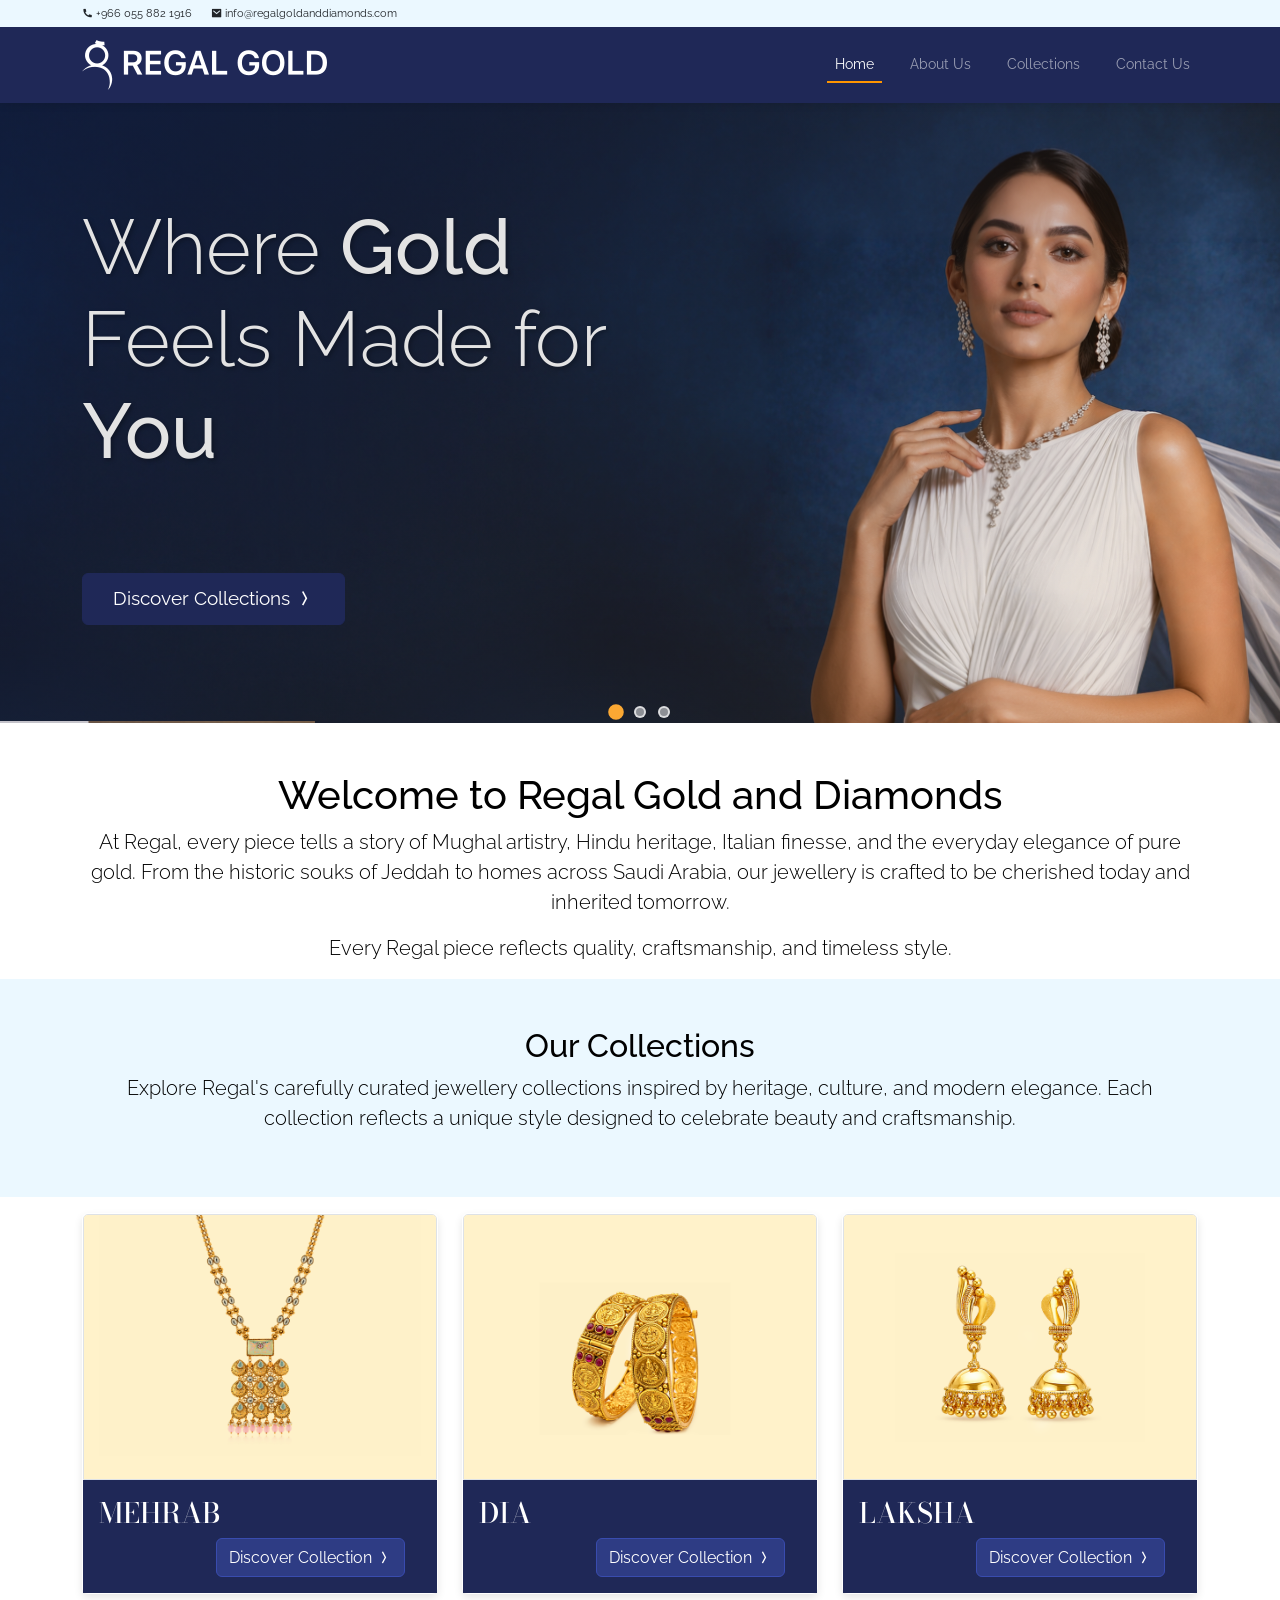
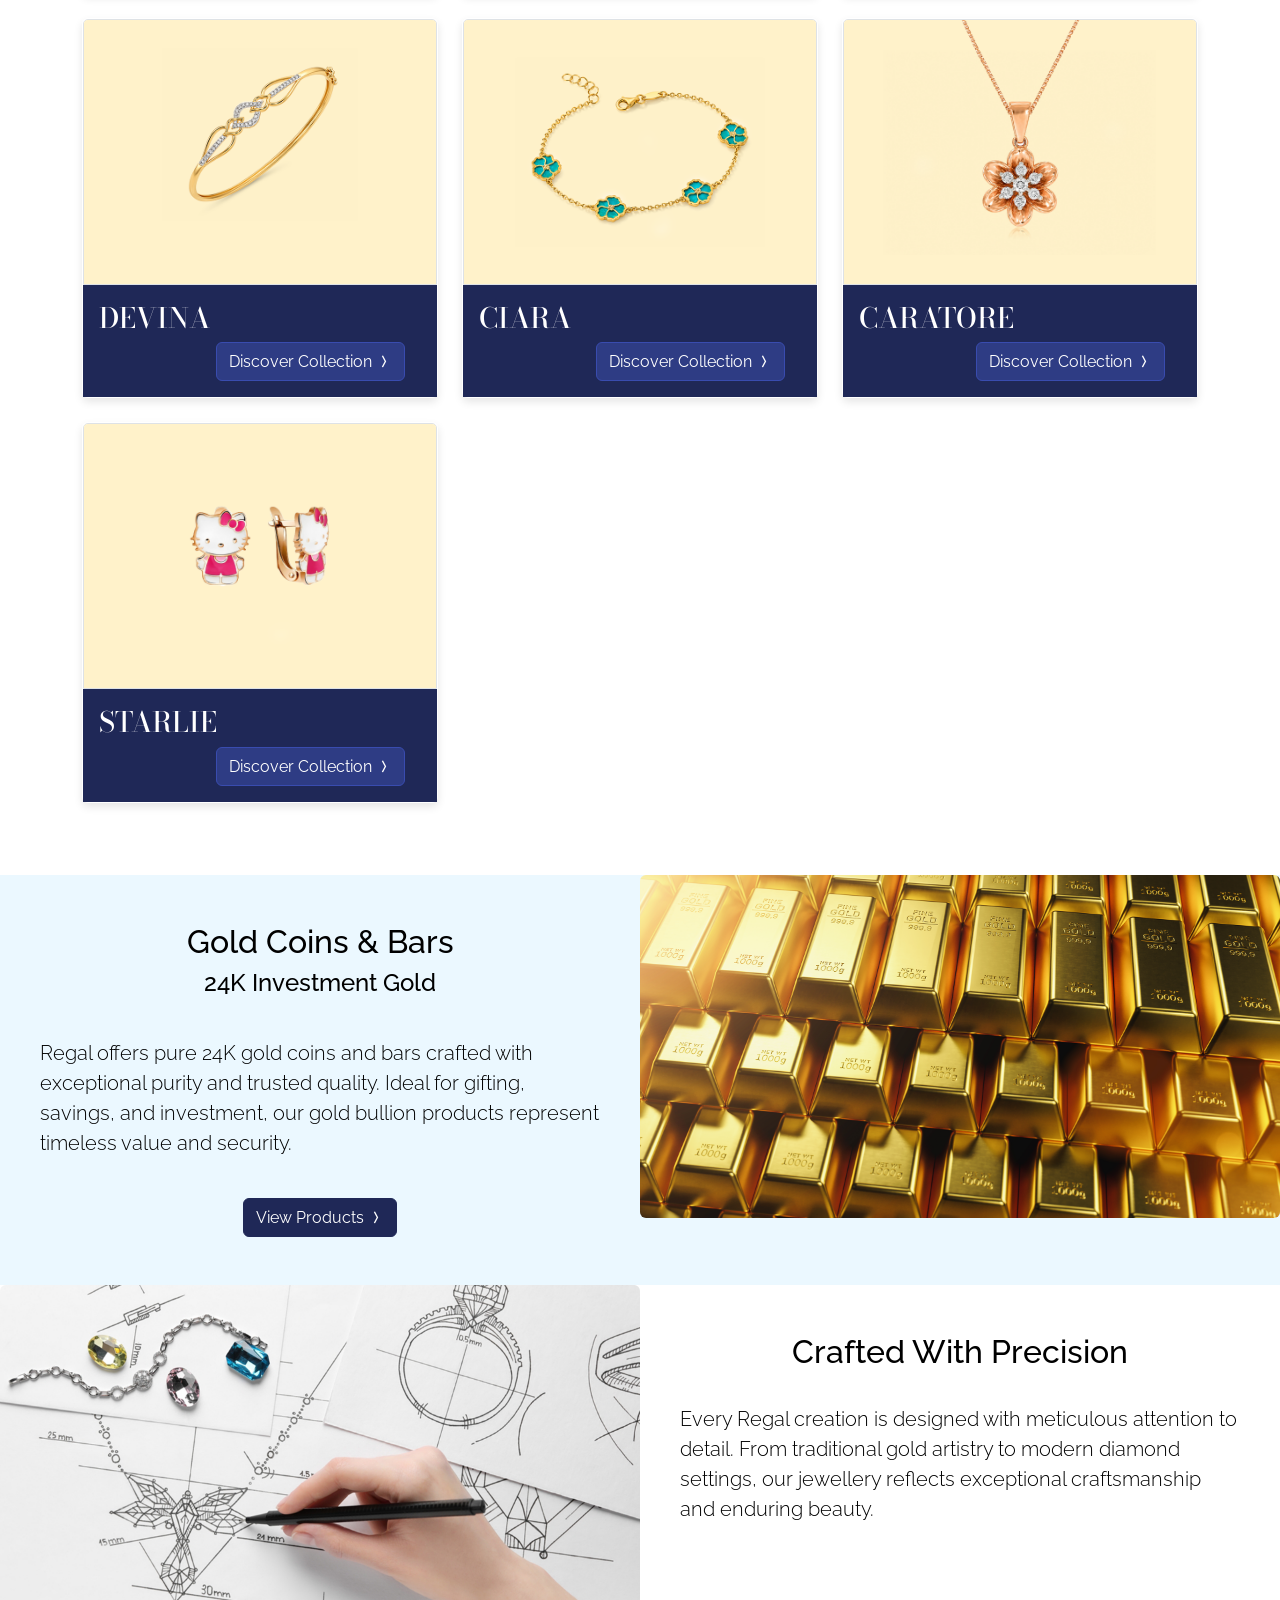
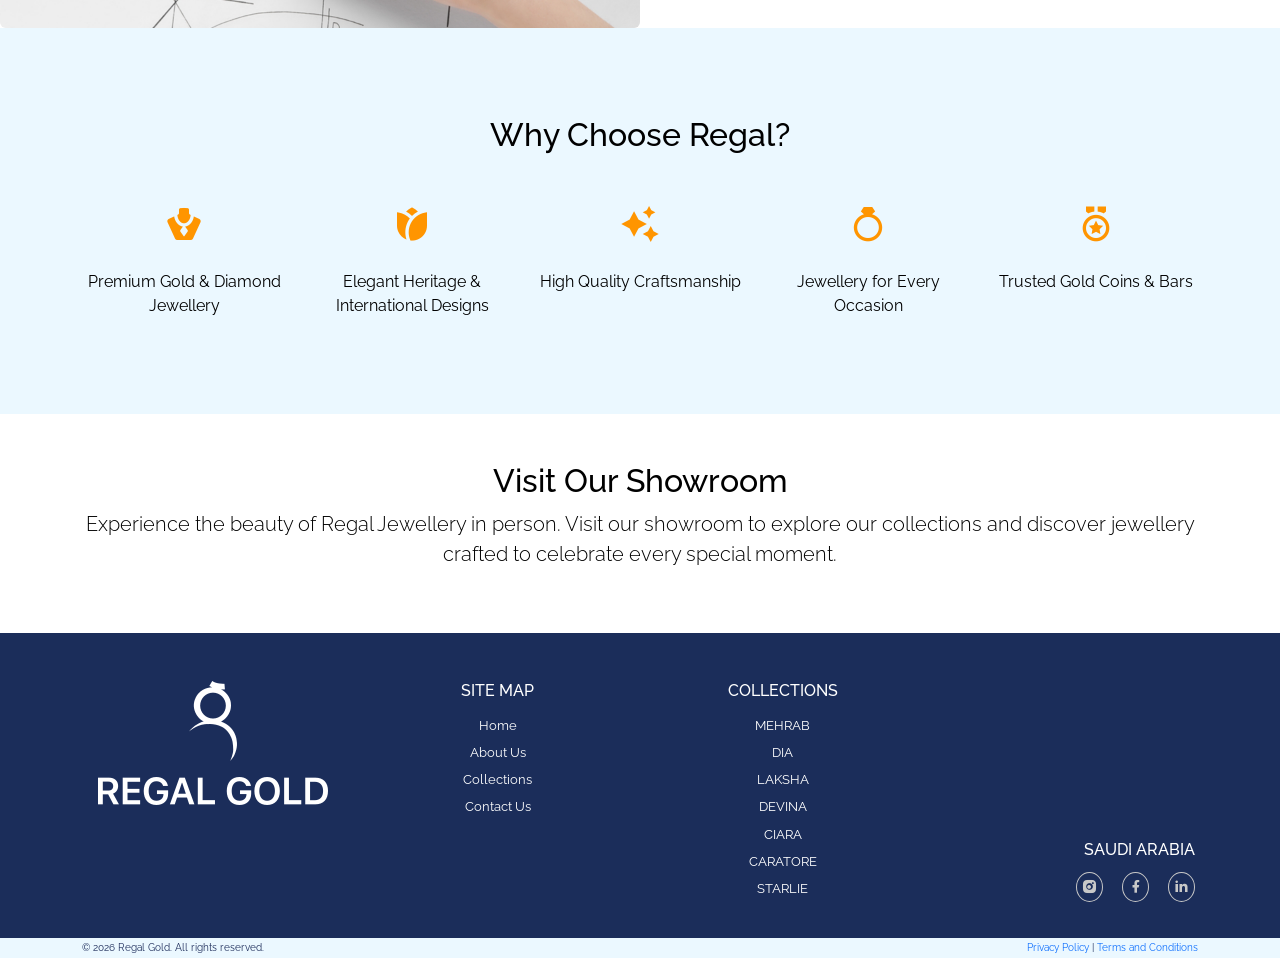
==== commit 83c96e4a: "minor tweaks" ====
--- a/index.html
+++ b/index.html
@@ -26,7 +26,7 @@
                 <div class="row">
                     <div class="col-12">
                         <a href="tel:+9660558821916" class="text-decoration-none text-dark me-3"><i class="ri-phone-fill"></i> +966 055 882 1916</a>
-                        <a href="mailto:info@regalgold.com" class="text-decoration-none text-dark me-3"><i class="ri-mail-fill"></i> info@regalgold.com</a>
+                        <a href="mailto:info@regalgoldanddiamonds.com" class="text-decoration-none text-dark me-3"><i class="ri-mail-fill"></i> info@regalgoldanddiamonds.com</a>
                     </div>
                 </div>
             </div>
--- a/styles.css
+++ b/styles.css
@@ -609,7 +609,7 @@
     position: absolute;
     top: 50%;
     transform: translateY(-50%);
-    background-color: rgba(31, 40, 87, 0.1);
+    background-color: rgba(31, 40, 87, 0.03);
     color: #fff;
     border: none;
     padding: 7px 9px;
